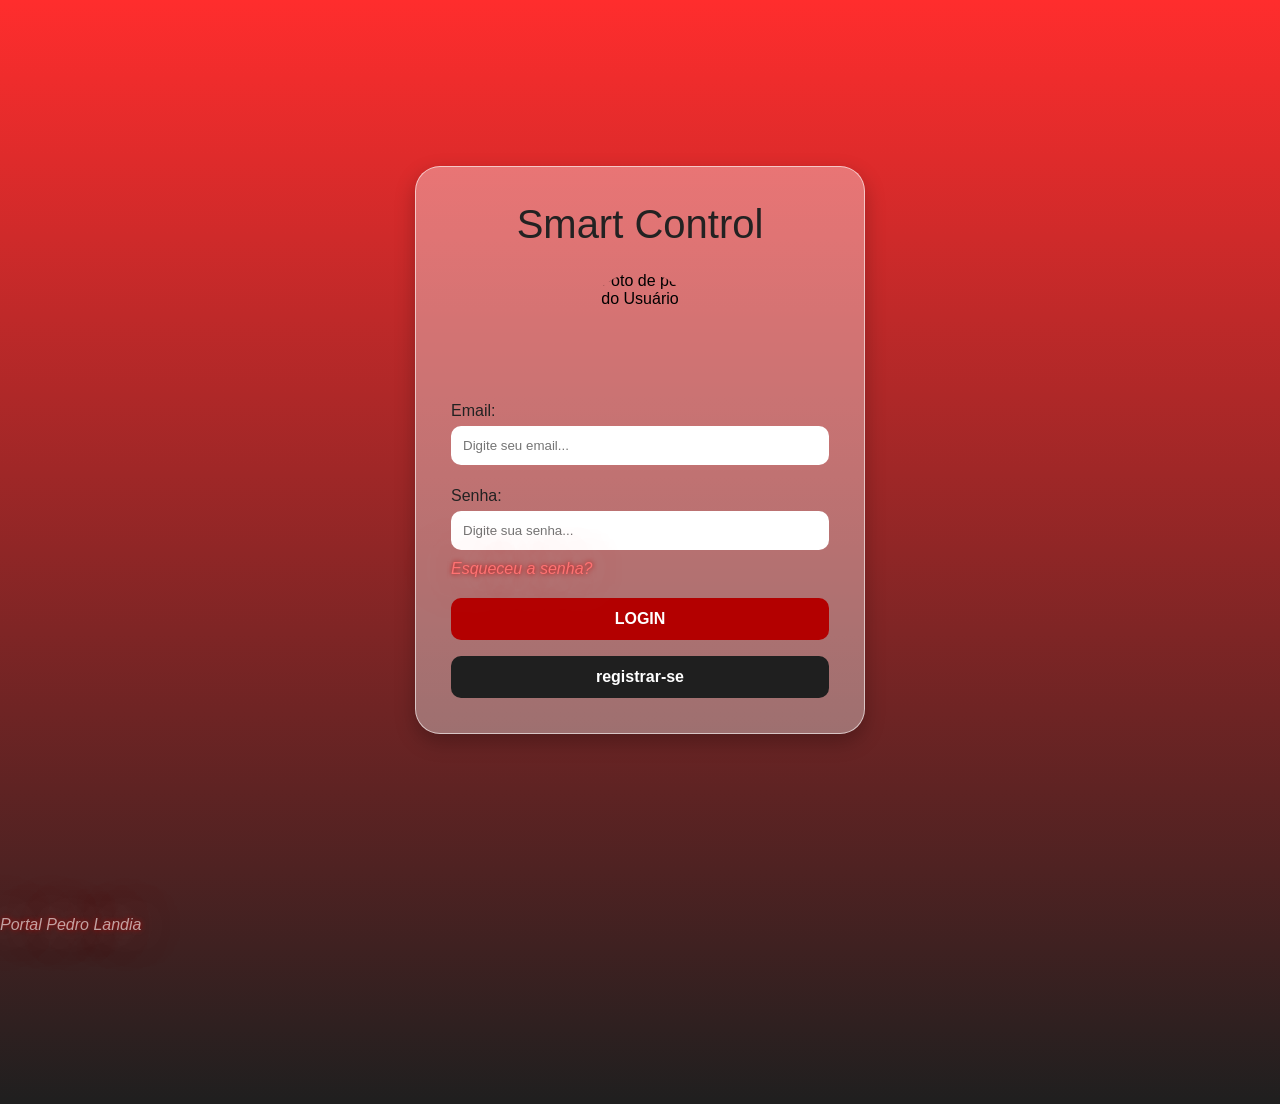
==== index.html @ 0a1995d9 "Add files via upload" ====
<!DOCTYPE html>
<html lang="en">

<head>
    <meta charset="UTF-8">
    <meta http-equiv="X-UA-Compatible" content="IE=edge">
    <meta name="viewport" content="width=device-width, initial-scale=1.0">
    <title>Document</title>

    <link rel="stylesheet" href="style.css">
</head>

<body>
    <main>
        <form class="container" method="post">
            <h1>Smart Control</h1>
            <div>
                <img src="https://cdn-icons-png.flaticon.com/512/38/38464.png" alt="Foto de perfil do Usuário"
                    width="100" height="100">
            </div>

            <label for="email">Email:</label>
            <input type="email" name="Email" id="email" placeholder="Digite seu email..." required>

            <label for="senha">Senha:</label>
            <input type="password" name="Senha" id="senha" placeholder="Digite sua senha..." required>

            <a class="lk_senha" href="http://127.0.0.1:5500/recuperarSenha.html">Esqueceu a senha?</a>

            <a class="lk_loguin" href="dashboard.html">LOGIN</a>

            <a class="lk_registro" href="registro.html">registrar-se</a>

        </form>
    </main>


    <footer>
        <a class="lk_pedro" href="https://pedrotech.com.br/pedrolandia/" target="_blank">Portal Pedro Landia</a>


        <iframe
            src="https://www.google.com/maps/embed?pb=!1m14!1m8!1m3!1d29645.96227859835!2d-43.3553408!3d-21.7513984!3m2!1i1024!2i768!4f13.1!3m3!1m2!1s0x989c905a332799%3A0x99b7b19f3b85cee7!2sHospital%20Universit%C3%A1rio%20UFJF%20-%20Unidade%20HU%20Santa%20Catarina!5e0!3m2!1spt-BR!2sbr!4v1785955062164!5m2!1spt-BR!2sbr"
            width="400" height="=200" style="border:0;" allowfullscreen="" loading="lazy"
            referrerpolicy="strict-origin-when-cross-origin">
        </iframe>
    </footer>

</body>

</html>
---- style.css ----
* {
    margin: 0;
    padding: 0;
    box-sizing: border-box;
}

body {

    font-family: Arial, Helvetica, sans-serif;
    background: linear-gradient(to bottom, #ff2d2d, #1f1f1f);

}

main {
    display: flex;
    flex-direction: column;
    align-items: center;
    justify-content: center;
    min-height: 100vh;
}


form {
    background: rgba(255, 255, 255, 0.35);
    width: 450px;
    padding: 35px;
    border-radius: 25px;
    text-align: center;
    border: 1px solid rgba(255, 255, 255, 0.6);
    box-shadow: 0 8px 20px rgba(0, 0, 0, 0.25);
}

form div {
    display: flex;
    justify-content: center;
    margin-bottom: 20px;
}

form div img {
    width: 110px;
    height: 110px;
    border-radius: 50%;
    object-fit: cover;
}

h1 {
    margin-bottom: 25px;
    font-size: 40px;
    font-weight: 300;
    color: #222;
}

label {
    display: block;
    text-align: left;
    margin-bottom: 6px;
    margin-top: 12px;
    color: #222;
}

input {
    width: 100%;
    padding: 12px;
    border: none;
    border-radius: 10px;
    margin-bottom: 10px;
    outline: none;
}

a {
    text-decoration: none;
}

.lk_senha {
    display: block;
    text-align: left;
    margin-bottom: 20px;
    font-style: italic;
    color: #ff7272;

    text-shadow:
        0 0 5px #b30000,
        0 0 45px white,
        0 0 80px #ff2d2d;
}

.lk_loguin {
    display: block;
    width: 100%;
    background-color: #b30000;
    color: white;
    padding: 12px;
    border-radius: 10px;
    font-weight: bold;
    margin-bottom: 2px;
    transition: 0.3s;
}

.lk_loguin:hover {
    background-color: #d91d1d;
}

.lk_registro {
    margin-top: 16px;
    display: block;
    width: 100%;
    background-color: #1f1f1f;
    color: white;
    padding: 12px;
    border-radius: 10px;
    font-weight: bold;
}

.lk_registro:hover {
    background-color: #000;
}

.lk_pedro {
    display: block;
    text-align: left;
    margin-bottom: 20px;
    font-style: italic;
    color: rgba(255, 255, 255, 0.6);

    text-shadow:
        0 0 5px #b30000,
        0 0 45px white,
        0 0 80px #ff2d2d;
}

footer {
    margin-top: 16px;
    justify-items: center;
    bottom: 15px;
}

footer iframe {
    border: none;
    border-radius: 15px;
    display: flex;

}
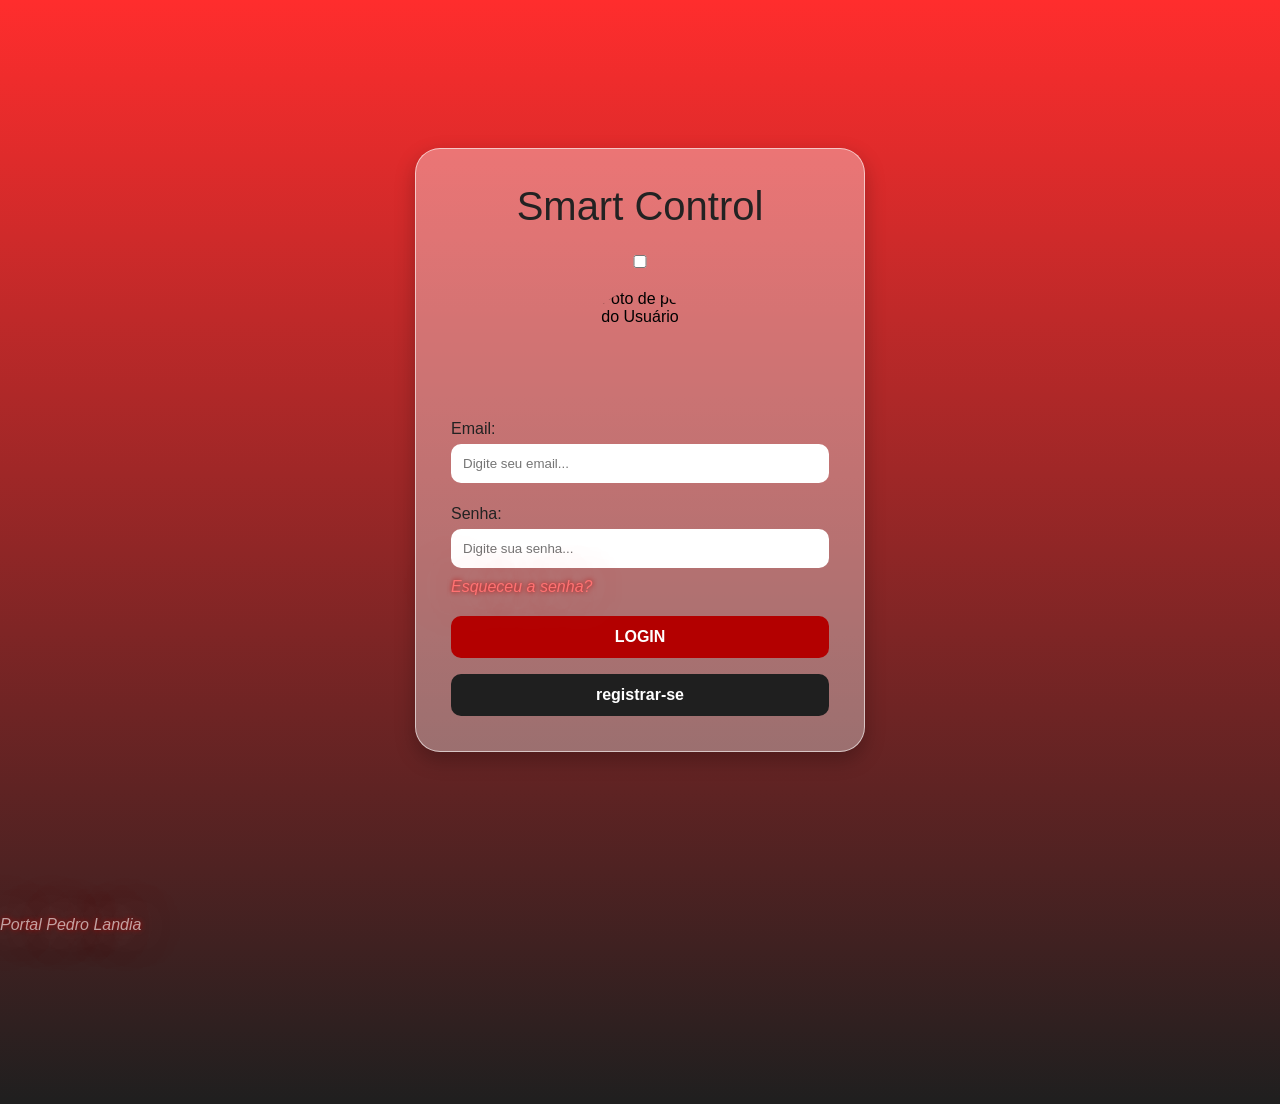
==== commit 268baa72: "dashboard otimizado à moblile" ====
--- a/index.html
+++ b/index.html
@@ -14,6 +14,15 @@
     <main>
         <form class="container" method="post">
             <h1>Smart Control</h1>
+
+            <input type="checkbox" id="menu-toggle">
+
+            <label for="menu-toggle" class="menu-icon">
+                <span></span>
+                <span></span>
+                <span></span>
+            </label>
+
             <div>
                 <img src="https://cdn-icons-png.flaticon.com/512/38/38464.png" alt="Foto de perfil do Usuário"
                     width="100" height="100">
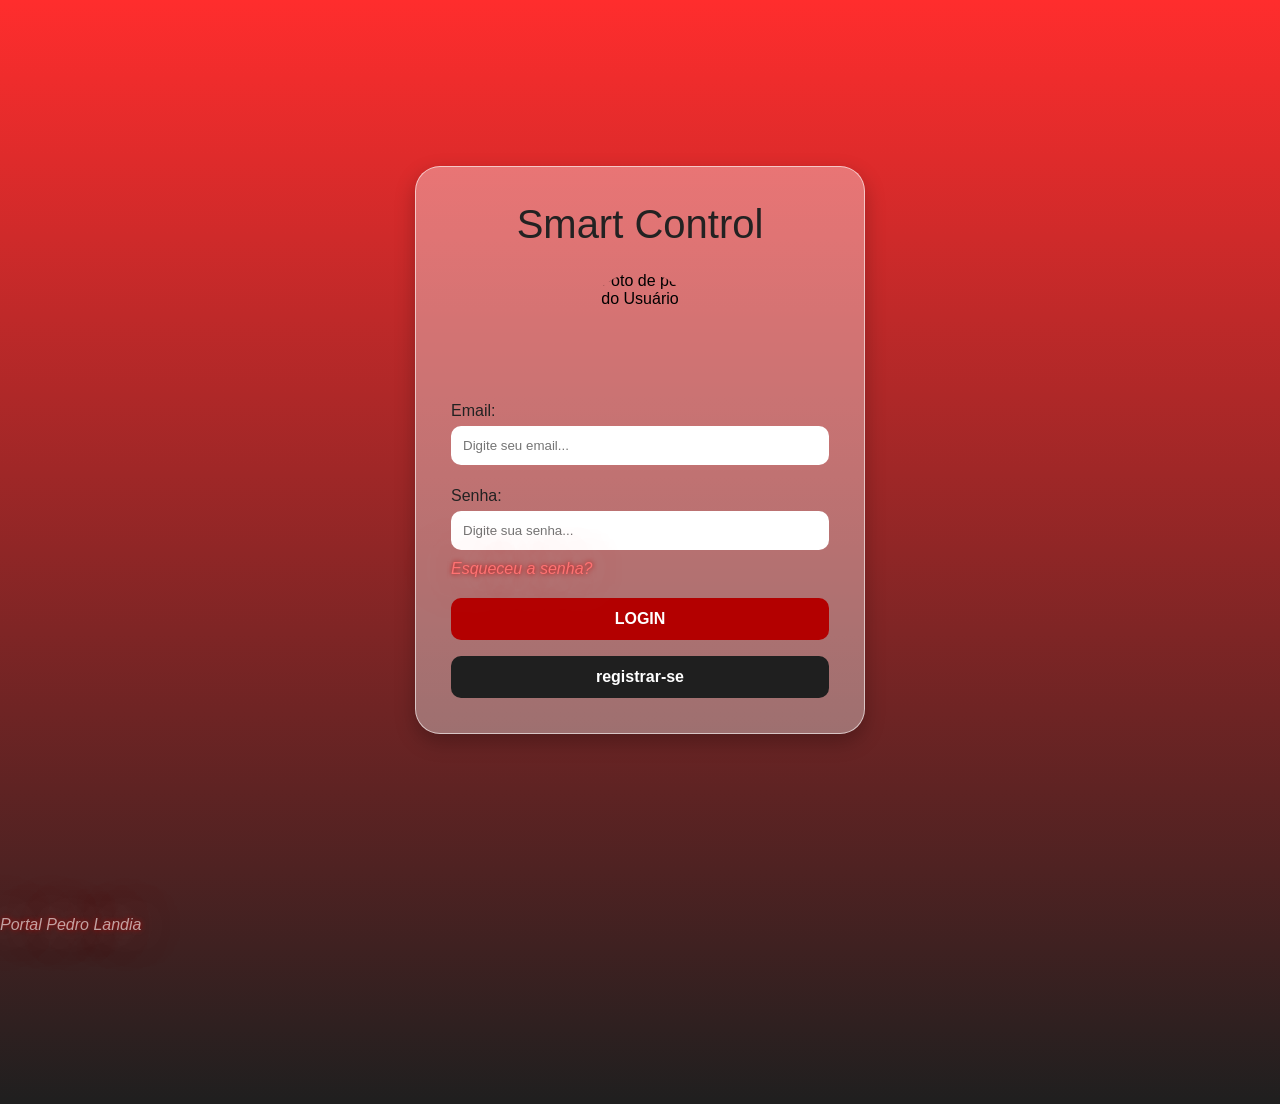
==== commit 0073646d: "correção acessibilidade" ====
--- a/index.html
+++ b/index.html
@@ -14,8 +14,6 @@
     <main>
         <form class="container" method="post">
             <h1>Smart Control</h1>
-
-            <input type="checkbox" id="menu-toggle">
 
             <label for="menu-toggle" class="menu-icon">
                 <span></span>
--- a/style.css
+++ b/style.css
@@ -138,5 +138,58 @@
     border: none;
     border-radius: 15px;
     display: flex;
+    max-width: 100%;
+}
 
+/*  */
+@media (max-width: 480px) {
+    body {
+        min-height: 100vh;
+    }
+
+    main {
+        padding: 18px 12px 26px;
+    }
+
+    form {
+        width: 100%;
+        padding: 22px 16px;
+        border-radius: 18px;
+    }
+
+    h1 {
+        font-size: 30px;
+        margin-bottom: 18px;
+    }
+
+    form div img {
+        width: 90px;
+        height: 90px;
+    }
+
+    label {
+        font-size: 0.95rem;
+    }
+
+    input {
+        padding: 11px 12px;
+        font-size: 0.95rem;
+    }
+
+    .lk_senha,
+    .lk_loguin,
+    .lk_registro,
+    .lk_pedro {
+        font-size: 0.9rem;
+    }
+
+    footer {
+        margin-top: 14px;
+        padding: 0 12px 20px;
+    }
+
+    footer iframe {
+        height: 160px;
+        border-radius: 12px;
+    }
 }
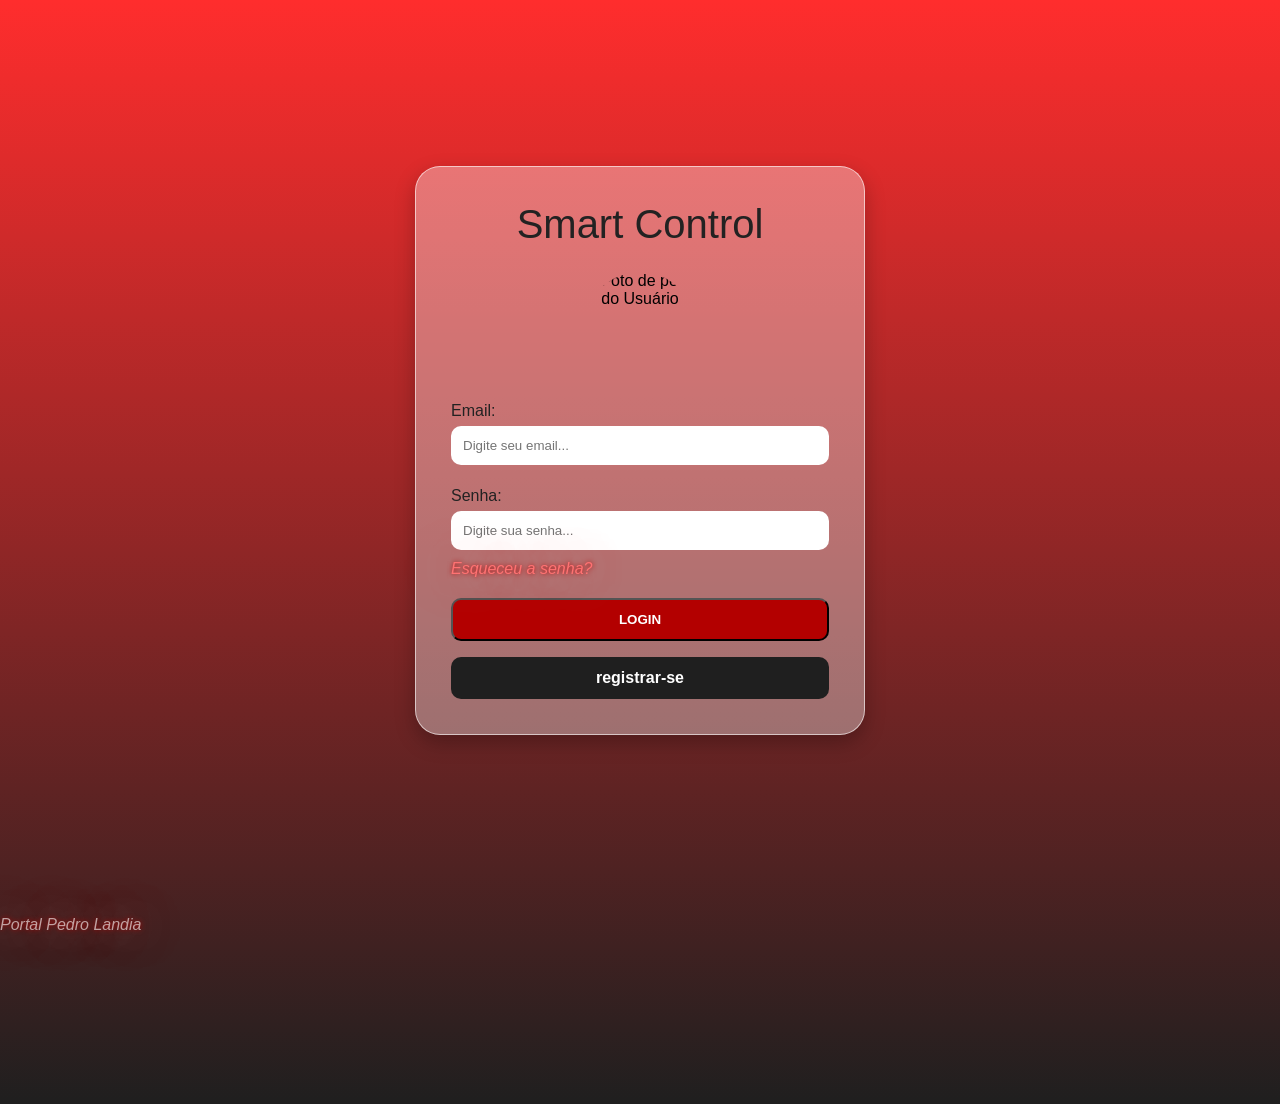
==== commit 7dbc69db: "js e adaptações DOM" ====
--- a/index.html
+++ b/index.html
@@ -7,7 +7,7 @@
     <meta name="viewport" content="width=device-width, initial-scale=1.0">
     <title>Document</title>
 
-    <link rel="stylesheet" href="style.css">
+    <link rel="stylesheet" href="assets/css/style.css">
 </head>
 
 <body>
@@ -34,7 +34,7 @@
 
             <a class="lk_senha" href="http://127.0.0.1:5500/recuperarSenha.html">Esqueceu a senha?</a>
 
-            <a class="lk_loguin" href="dashboard.html">LOGIN</a>
+            <button class="lk_loguin" type="submit">LOGIN</button>
 
             <a class="lk_registro" href="registro.html">registrar-se</a>
 
@@ -52,7 +52,8 @@
             referrerpolicy="strict-origin-when-cross-origin">
         </iframe>
     </footer>
-
+    
+    <script src="assets/js/main.js"></script>
 </body>
 
 </html>
--- a/assets/css/style.css
+++ b/assets/css/style.css
@@ -0,0 +1,196 @@
+* {
+    margin: 0;
+    padding: 0;
+    box-sizing: border-box;
+}
+
+body {
+
+    font-family: Arial, Helvetica, sans-serif;
+    background: linear-gradient(to bottom, #ff2d2d, #1f1f1f);
+
+}
+
+main {
+    display: flex;
+    flex-direction: column;
+    align-items: center;
+    justify-content: center;
+    min-height: 100vh;
+}
+
+
+form {
+    background: rgba(255, 255, 255, 0.35);
+    width: 450px;
+    padding: 35px;
+    border-radius: 25px;
+    text-align: center;
+    border: 1px solid rgba(255, 255, 255, 0.6);
+    box-shadow: 0 8px 20px rgba(0, 0, 0, 0.25);
+}
+
+form div {
+    display: flex;
+    justify-content: center;
+    margin-bottom: 20px;
+}
+
+form div img {
+    width: 110px;
+    height: 110px;
+    border-radius: 50%;
+    object-fit: cover;
+}
+
+h1 {
+    margin-bottom: 25px;
+    font-size: 40px;
+    font-weight: 300;
+    color: #222;
+}
+
+label {
+    display: block;
+    text-align: left;
+    margin-bottom: 6px;
+    margin-top: 12px;
+    color: #222;
+}
+
+input {
+    width: 100%;
+    padding: 12px;
+    border: none;
+    border-radius: 10px;
+    margin-bottom: 10px;
+    outline: none;
+}
+
+a {
+    text-decoration: none;
+}
+
+.lk_senha {
+    display: block;
+    text-align: left;
+    margin-bottom: 20px;
+    font-style: italic;
+    color: #ff7272;
+
+    text-shadow:
+        0 0 5px #b30000,
+        0 0 45px white,
+        0 0 80px #ff2d2d;
+}
+
+.lk_loguin {
+    display: block;
+    width: 100%;
+    background-color: #b30000;
+    color: white;
+    padding: 12px;
+    border-radius: 10px;
+    font-weight: bold;
+    margin-bottom: 2px;
+    transition: 0.3s;
+}
+
+.lk_loguin:hover {
+    background-color: #d91d1d;
+}
+
+.lk_registro {
+    margin-top: 16px;
+    display: block;
+    width: 100%;
+    background-color: #1f1f1f;
+    color: white;
+    padding: 12px;
+    border-radius: 10px;
+    font-weight: bold;
+}
+
+.lk_registro:hover {
+    background-color: #000;
+}
+
+.lk_pedro {
+    display: block;
+    text-align: left;
+    margin-bottom: 20px;
+    font-style: italic;
+    color: rgba(255, 255, 255, 0.6);
+
+    text-shadow:
+        0 0 5px #b30000,
+        0 0 45px white,
+        0 0 80px #ff2d2d;
+}
+
+footer {
+    margin-top: 16px;
+    justify-items: center;
+    bottom: 15px;
+}
+
+footer iframe {
+    border: none;
+    border-radius: 15px;
+    display: flex;
+    max-width: 100%;
+}
+
+/*  */
+@media (max-width: 480px) {
+    body {
+        min-height: 100vh;
+    }
+
+    main {
+        padding: 18px 12px 26px;
+    }
+
+    form {
+        width: 100%;
+        padding: 22px 16px;
+        border-radius: 18px;
+    }
+
+    h1 {
+        font-size: 30px;
+        margin-bottom: 18px;
+    }
+
+    form div img {
+        width: 90px;
+        height: 90px;
+    }
+
+    label {
+        font-size: 0.95rem;
+    }
+
+    input {
+        padding: 11px 12px;
+        font-size: 0.95rem;
+    }
+
+    .lk_senha,
+    .lk_loguin,
+    .lk_registro,
+    .lk_pedro {
+        font-size: 0.9rem;
+    }
+
+    footer {
+        margin-top: 14px;
+        padding: 0 12px 20px;
+    }
+
+    footer iframe {
+        height: 160px;
+        border-radius: 12px;
+    }
+    
+}
